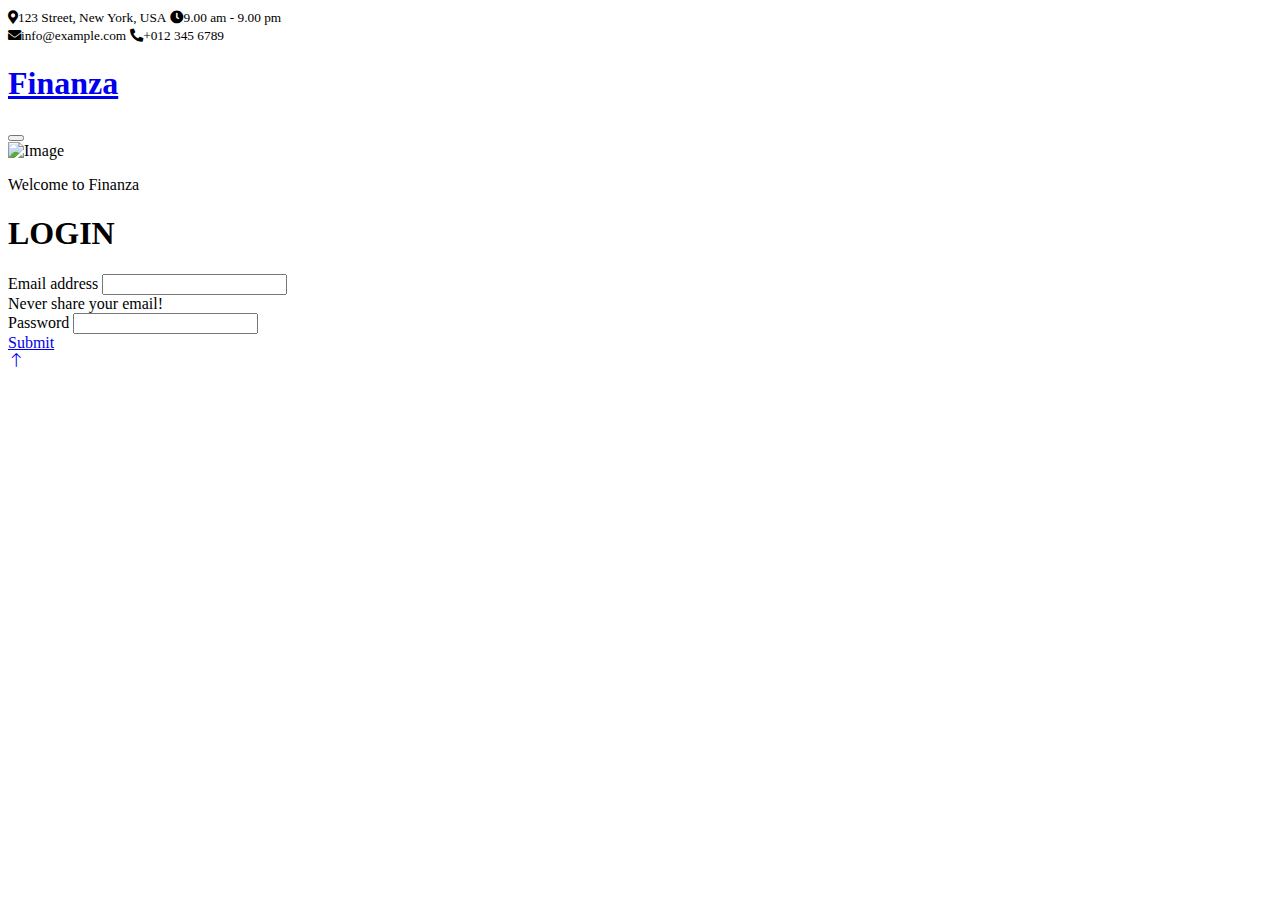
==== index.html @ 808ad1a1 "Add files via upload" ====
<!DOCTYPE html>
<html lang="en">

<head>
    <meta charset="utf-8">
    <title>Finanza - Financial Services Website Template</title>
    <meta content="width=device-width, initial-scale=1.0" name="viewport">
    <meta content="" name="keywords">
    <meta content="" name="description">

    <!-- Favicon -->
    <link href="img/favicon.ico" rel="icon">

    <!-- Google Web Fonts -->
    <link rel="preconnect" href="https://fonts.googleapis.com">
    <link rel="preconnect" href="https://fonts.gstatic.com" crossorigin>
    <link href="https://fonts.googleapis.com/css2?family=Jost:wght@500;600;700&family=Open+Sans:wght@400;500&display=swap" rel="stylesheet">  

    <!-- Icon Font Stylesheet -->
    <link href="https://cdnjs.cloudflare.com/ajax/libs/font-awesome/5.10.0/css/all.min.css" rel="stylesheet">
    <link href="https://cdn.jsdelivr.net/npm/bootstrap-icons@1.4.1/font/bootstrap-icons.css" rel="stylesheet">

    <!-- Libraries Stylesheet -->
    <link href="lib/animate/animate.min.css" rel="stylesheet">
    <link href="lib/owlcarousel/assets/owl.carousel.min.css" rel="stylesheet">

    <!-- Customized Bootstrap Stylesheet -->
    <link href="css/bootstrap.min.css" rel="stylesheet">

    <!-- Template Stylesheet -->
    <link href="css/style.css" rel="stylesheet">
</head>

<body>
    <!-- Spinner Start -->
    <!-- <div id="spinner" class="show bg-white position-fixed translate-middle w-100 vh-100 top-50 start-50 d-flex align-items-center justify-content-center">
        <div class="spinner-border text-primary" role="status" style="width: 3rem; height: 3rem;"></div>
    </div> -->
    <!-- Spinner End -->


    <!-- Navbar Start -->
    <div class="container-fluid fixed-top px-0 wow fadeIn" data-wow-delay="0.1s">
        <div class="top-bar row gx-0 align-items-center d-none d-lg-flex">
            <div class="col-lg-6 px-5 text-start">
                <small><i class="fa fa-map-marker-alt text-primary me-2"></i>123 Street, New York, USA</small>
                <small class="ms-4"><i class="fa fa-clock text-primary me-2"></i>9.00 am - 9.00 pm</small>
            </div>
            <div class="col-lg-6 px-5 text-end">
                <small><i class="fa fa-envelope text-primary me-2"></i>info@example.com</small>
                <small class="ms-4"><i class="fa fa-phone-alt text-primary me-2"></i>+012 345 6789</small>
            </div>
        </div>

        <nav class="navbar navbar-expand-lg navbar-light py-lg-0 px-lg-5 wow fadeIn" data-wow-delay="0.1s">
            <a href="LOGIN.html" class="navbar-brand ms-4 ms-lg-0">
                <h1 class="display-5 text-primary m-0">Finanza</h1>
            </a>
            <button type="button" class="navbar-toggler me-4" data-bs-toggle="collapse" data-bs-target="#navbarCollapse">
                <span class="navbar-toggler-icon"></span>
            </button>
        </nav>
    </div>
    <!-- Navbar End -->


    <!-- Carousel Start -->

        <div id="header-carousel" class="carousel slide carousel-fade" data-bs-ride="carousel">
            <div class="carousel-inner">
                <div class="carousel-item active">
                    <img class="w-100 wow fadeIn" src="img/carousel-1.jpg" alt="Image">
                    <div class="carousel-caption">
                        <div class="container">
                            <div class="row justify-content-start">
                                <div class="col-lg-8 margin-login">
                                    <p class="d-inline-block border border-white rounded text-primary fw-semi-bold py-1 px-3 animated slideInDown">Welcome to Finanza</p>
                                    <h1 class="display-1 mb-4 animated slideInDown">LOGIN</h1>
                                    <form class="animated slideInDown">
                                        <div class="mb-3">
                                          <label for="exampleInputEmail1" class="form-label custom-label-color ">Email address</label>
                                          <input type="email" class="form-control w-50 input-border custom-label-color-2 " id="exampleInputEmail1" aria-describedby="emailHelp">
                                          <div id="emailHelp" class="form-text custom-label-color-2">Never share your email!</div>
                                        </div>
                                        <div class="mb-3">
                                          <label for="exampleInputPassword1" class="form-label custom-label-color">Password</label>
                                          <input type="password" class="form-control w-50 input-border custom-label-color-2 " id="exampleInputPassword1">
                                        </div>
                                        <a href="about.html" class="btn btn-primary">Submit</a>
                                      </form>
                                    
                                    <!-- <a href="" class="btn btn-primary py-3 px-5 animated slideInDown">LOGIN</a> -->
                                </div>
                            </div>
                        </div>
                    </div>
                </div>

            </div>

        </div>
    </div>
    <!-- Carousel End -->

    <!-- Footer Start -->
    <div class="container-fluid bg-dark text-light footer mt-5 py-5 wow fadeIn" data-wow-delay="0.1s">
    </div>
    <!-- Footer End -->





    <!-- Back to Top -->
    <a href="#" class="btn btn-lg btn-primary btn-lg-square rounded-circle back-to-top"><i class="bi bi-arrow-up"></i></a>


    <!-- JavaScript Libraries -->
    <script src="https://code.jquery.com/jquery-3.4.1.min.js"></script>
    <script src="https://cdn.jsdelivr.net/npm/bootstrap@5.0.0/dist/js/bootstrap.bundle.min.js"></script>
    <script src="lib/wow/wow.min.js"></script>
    <script src="lib/easing/easing.min.js"></script>
    <script src="lib/waypoints/waypoints.min.js"></script>
    <script src="lib/owlcarousel/owl.carousel.min.js"></script>
    <script src="lib/counterup/counterup.min.js"></script>

    <!-- Template Javascript -->
    <script src="js/main.js"></script>
</body>

</html>
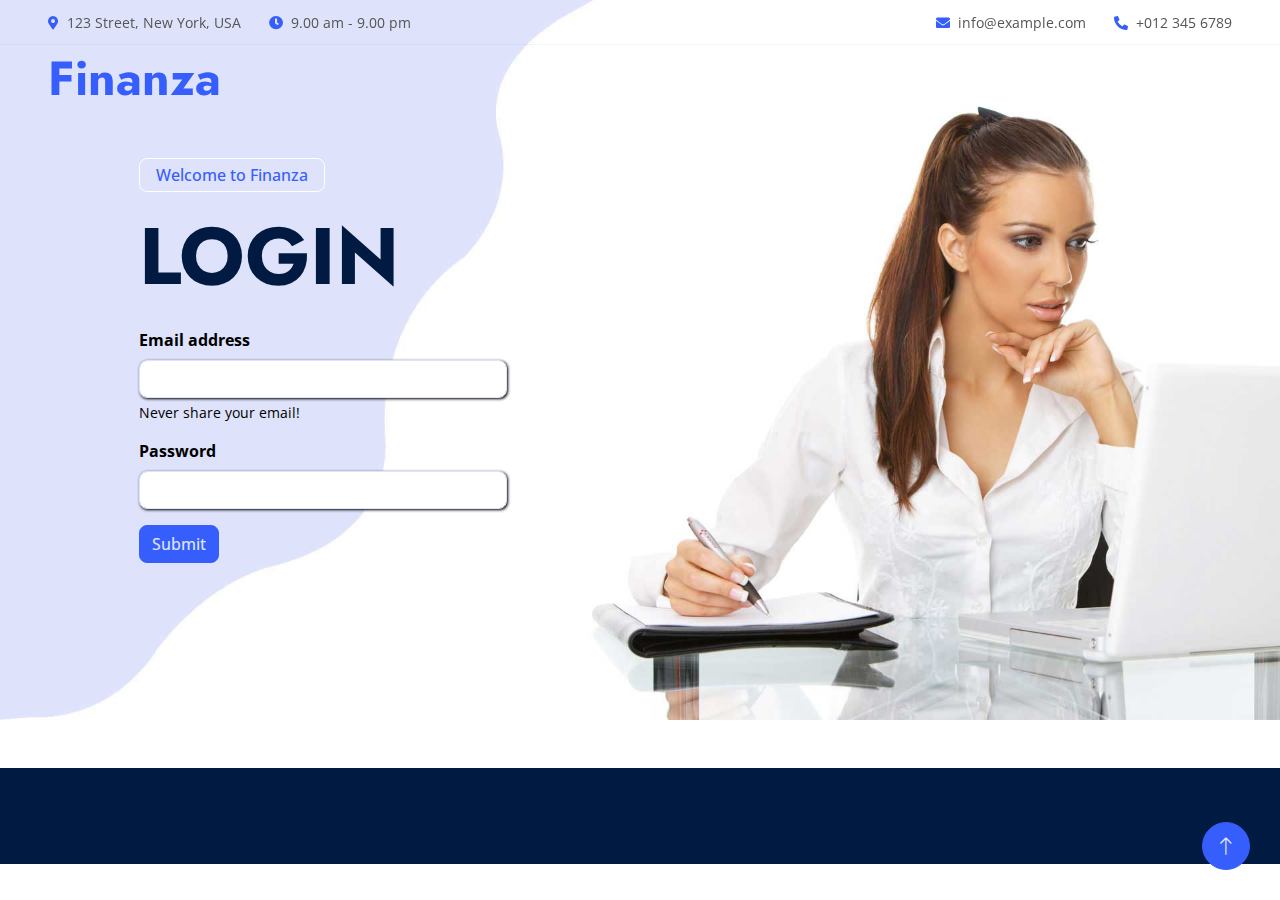
==== commit 6b517928: "Update index.html" ====
--- a/index.html
+++ b/index.html
@@ -53,7 +53,7 @@
         </div>
 
         <nav class="navbar navbar-expand-lg navbar-light py-lg-0 px-lg-5 wow fadeIn" data-wow-delay="0.1s">
-            <a href="LOGIN.html" class="navbar-brand ms-4 ms-lg-0">
+            <a href="index.html" class="navbar-brand ms-4 ms-lg-0">
                 <h1 class="display-5 text-primary m-0">Finanza</h1>
             </a>
             <button type="button" class="navbar-toggler me-4" data-bs-toggle="collapse" data-bs-target="#navbarCollapse">
@@ -128,4 +128,4 @@
     <script src="js/main.js"></script>
 </body>
 
-</html>+</html>
--- a/css/style.css
+++ b/css/style.css
@@ -0,0 +1,651 @@
+/********** Template CSS **********/
+:root {
+    --primary: #355EFC;
+    --secondary: #E93C05;
+    --tertiary: #555555;
+    --light: #DFE4FD;
+    --dark: #011A41;
+}
+
+.back-to-top {
+    position: fixed;
+    display: none;
+    right: 30px;
+    bottom: 30px;
+    z-index: 99;
+}
+
+h1,
+.h1,
+h2,
+.h2,
+.fw-bold {
+    font-weight: 700 !important;
+}
+
+h3,
+.h3,
+h4,
+.h4,
+.fw-medium {
+    font-weight: 600 !important;
+}
+
+h5,
+.h5,
+h6,
+.h6,
+.fw-semi-bold {
+    font-weight: 500 !important;
+}
+
+
+/*** Spinner ***/
+#spinner {
+    opacity: 0;
+    visibility: hidden;
+    transition: opacity .5s ease-out, visibility 0s linear .5s;
+    z-index: 99999;
+}
+
+#spinner.show {
+    transition: opacity .5s ease-out, visibility 0s linear 0s;
+    visibility: visible;
+    opacity: 1;
+}
+
+
+/*** Button ***/
+.btn {
+    transition: .5s;
+    font-weight: 500;
+}
+
+.btn-primary,
+.btn-outline-primary:hover {
+    color: var(--light);
+}
+
+.btn-square {
+    width: 38px;
+    height: 38px;
+}
+
+.btn-sm-square {
+    width: 32px;
+    height: 32px;
+}
+
+.btn-lg-square {
+    width: 48px;
+    height: 48px;
+}
+
+.btn-square,
+.btn-sm-square,
+.btn-lg-square {
+    padding: 0;
+    display: flex;
+    align-items: center;
+    justify-content: center;
+    font-weight: normal;
+}
+
+
+/*** Navbar ***/
+.fixed-top {
+    transition: .5s;
+}
+
+.top-bar {
+    height: 45px;
+    border-bottom: 1px solid rgba(53, 94, 252, .07);
+}
+
+.navbar .dropdown-toggle::after {
+    border: none;
+    content: "\f107";
+    font-family: "Font Awesome 5 Free";
+    font-weight: 900;
+    vertical-align: middle;
+    margin-left: 8px;
+}
+
+.navbar .navbar-nav .nav-link {
+    padding: 25px 15px;
+    color: var(--tertiary);
+    font-weight: 500;
+    outline: none;
+}
+
+.navbar .navbar-nav .nav-link:hover,
+.navbar .navbar-nav .nav-link.active {
+    color: var(--primary);
+}
+
+@media (max-width: 991.98px) {
+    .navbar .navbar-nav {
+        margin-top: 10px;
+        border-top: 1px solid rgba(0, 0, 0, .07);
+        background: #FFFFFF;
+    }
+
+    .navbar .navbar-nav .nav-link {
+        padding: 10px 0;
+    }
+}
+
+@media (min-width: 992px) {
+    .navbar .nav-item .dropdown-menu {
+        display: block;
+        visibility: hidden;
+        top: 100%;
+        transform: rotateX(-75deg);
+        transform-origin: 0% 0%;
+        transition: .5s;
+        opacity: 0;
+    }
+
+    .navbar .nav-item:hover .dropdown-menu {
+        transform: rotateX(0deg);
+        visibility: visible;
+        transition: .5s;
+        opacity: 1;
+    }
+}
+
+
+/*** Header ***/
+.carousel-caption {
+    top: 0;
+    left: 0;
+    right: 0;
+    bottom: 0;
+    display: flex;
+    align-items: center;
+    justify-content: center;
+    text-align: start;
+    z-index: 1;
+}
+
+.carousel-control-prev,
+.carousel-control-next {
+    width: 3rem;
+}
+
+.carousel-control-prev-icon,
+.carousel-control-next-icon {
+    width: 3rem;
+    height: 3rem;
+    background-color: var(--primary);
+    border: 10px solid var(--primary);
+}
+
+.carousel-control-prev-icon {
+    border-radius: 0 3rem 3rem 0;
+}
+
+.carousel-control-next-icon {
+    border-radius: 3rem 0 0 3rem;
+}
+
+@media (max-width: 768px) {
+    #header-carousel .carousel-item {
+        position: relative;
+        min-height: 450px;
+    }
+    
+    #header-carousel .carousel-item img {
+        position: absolute;
+        width: 100%;
+        height: 100%;
+        object-fit: cover;
+    }
+}
+
+.page-header {
+    padding-top: 12rem;
+    padding-bottom: 6rem;
+    background: url(../img/header.jpg) top left no-repeat;
+    background-size: cover;
+}
+
+.page-header .breadcrumb-item,
+.page-header .breadcrumb-item a {
+    font-weight: 500;
+}
+
+.page-header .breadcrumb-item+.breadcrumb-item::before {
+    color: var(--tertiary);
+}
+
+
+/*** Facts ***/
+.facts {
+    background: linear-gradient(rgba(53, 94, 252, .95), rgba(53, 94, 252, .95)), url(../img/bg.png);
+}
+
+
+/*** Callback ***/
+.callback {
+    position: relative;
+}
+
+.callback::before {
+    position: absolute;
+    content: "";
+    width: 100%;
+    height: 50%;
+    top: 0;
+    left: 0;
+    background: linear-gradient(rgba(53, 94, 252, .95), rgba(53, 94, 252, .95)), url(../img/bg.png);
+    z-index: -1;
+}
+
+
+/*** Feature ***/
+.feature .feature-box,
+.feature .feature-box * {
+    transition: .5s;
+}
+
+.feature .feature-box:hover {
+    background: var(--primary);
+    border-color: var(--primary) !important;
+}
+
+.feature .feature-box:hover * {
+    color: #FFFFFF !important;
+}
+
+
+/*** Service ***/
+.service .nav .nav-link {
+    transition: .5s;
+}
+
+.service .nav .nav-link.active {
+    border-color: var(--primary) !important;
+    background: var(--primary);
+}
+
+.service .nav .nav-link.active h5 {
+    color: #FFFFFF !important;
+}
+
+.service .nav .nav-link.active h5 i {
+    color: #FFFFFF !important;
+}
+
+
+/*** Project ***/
+.project-item,
+.project-item .project-img {
+    position: relative;
+}
+
+.project-item .project-img a {
+    position: absolute;
+    width: 100%;
+    height: 100%;
+    top: 0;
+    left: 0;
+    background: rgba(255, 255, 255, .5);
+    display: flex;
+    align-items: center;
+    justify-content: center;
+    border-radius: 8px;
+    opacity: 0;
+    transition: .5s;
+}
+
+.project-item:hover .project-img a {
+    opacity: 1;
+}
+
+.project-item .project-title {
+    position: absolute;
+    top: 3rem;
+    right: 0;
+    bottom: 0;
+    left: 3rem;
+    border: 1px solid var(--light);
+    border-radius: 8px;
+    display: flex;
+    align-items: flex-end;
+    padding: 18px;
+    z-index: -1;
+    transition: .5s;
+}
+
+.project-item:hover .project-title {
+    background: var(--primary);
+    border-color: var(--primary);
+}
+
+.project-item .project-title h4 {
+    transition: .5s;
+}
+
+.project-item:hover .project-title h4 {
+    color: #FFFFFF;
+}
+
+.project-carousel .owl-nav {
+    margin-top: 25px;
+    display: flex;
+    justify-content: center;
+}
+
+.project-carousel .owl-nav .owl-prev,
+.project-carousel .owl-nav .owl-next {
+    margin: 0 12px;
+    width: 45px;
+    height: 45px;
+    display: flex;
+    align-items: center;
+    justify-content: center;
+    color: var(--primary);
+    background: var(--light);
+    border-radius: 45px;
+    font-size: 22px;
+    transition: .5s;
+}
+
+.project-carousel .owl-nav .owl-prev:hover,
+.project-carousel .owl-nav .owl-next:hover {
+    background: var(--primary);
+    color: var(--light);
+}
+
+
+/*** Team ***/
+.team-item {
+    position: relative;
+    padding: 4rem 0;
+}
+
+.team-item img {
+    position: relative;
+    z-index: 2;
+}
+
+.team-item .team-text {
+    position: absolute;
+    top: 0;
+    right: 3rem;
+    bottom: 0;
+    left: 3rem;
+    padding: 15px;
+    border: 1px solid var(--light);
+    border-radius: 8px;
+    display: flex;
+    flex-direction: column;
+    align-items: center;
+    justify-content: space-between;
+    transition: .5s;
+    z-index: 1;
+}
+
+.team-item:hover .team-text {
+    background: var(--primary);
+    border-color: var(--primary);
+}
+
+.team-item .team-text h4 {
+    transition: .5s;
+}
+
+.team-item:hover .team-text h4 {
+    color: #FFFFFF;
+}
+
+.team-item .team-social .btn {
+    background: var(--light);
+    color: var(--primary);
+}
+
+.team-item:hover .team-social .btn {
+    background: #FFFFFF;
+}
+
+.team-item .team-social .btn:hover {
+    background: var(--primary);
+    color: var(--light);
+}
+
+
+/*** Testimonial ***/
+.testimonial-item {
+    position: relative;
+    text-align: center;
+    padding-top: 30px;
+}
+
+.testimonial-item .testimonial-text {
+    position: relative;
+    text-align: center;
+}
+
+.testimonial-item .testimonial-text .btn-square {
+    position: absolute;
+    width: 60px;
+    height: 60px;
+    top: -30px;
+    left: 50%;
+    transform: translateX(-50%);
+}
+
+.testimonial-item .testimonial-text::before {
+    position: absolute;
+    content: "";
+    bottom: -60px;
+    left: 50%;
+    transform: translateX(-50%);
+    border: 30px solid;
+    border-color: var(--light) transparent transparent transparent;
+}
+
+.testimonial-item .testimonial-text::after {
+    position: absolute;
+    content: "";
+    bottom: -59px;
+    left: 50%;
+    transform: translateX(-50%);
+    border: 30px solid;
+    border-color: #FFFFFF transparent transparent transparent;
+}
+
+.testimonial-carousel .owl-item img {
+    margin: 0 auto;
+    width: 100px;
+    height: 100px;
+}
+
+.testimonial-carousel .owl-dots {
+    margin-top: 25px;
+    display: flex;
+    align-items: flex-end;
+    justify-content: center;
+}
+
+.testimonial-carousel .owl-dot {
+    position: relative;
+    display: inline-block;
+    margin: 0 5px;
+    width: 30px;
+    height: 30px;
+    border: 1px solid var(--light);
+    border-radius: 30px;
+    transition: .5s;
+}
+
+.testimonial-carousel .owl-dot::after {
+    position: absolute;
+    content: "";
+    width: 16px;
+    height: 16px;
+    top: 6px;
+    left: 6px;
+    border-radius: 16px;
+    background: var(--light);
+    transition: .5s;
+}
+
+.testimonial-carousel .owl-dot.active {
+    border-color: var(--primary);
+}
+
+.testimonial-carousel .owl-dot.active::after {
+    background: var(--primary);
+}
+
+
+/*** Footer ***/
+.footer .btn.btn-link {
+    display: block;
+    margin-bottom: 5px;
+    padding: 0;
+    text-align: left;
+    color: var(--light);
+    font-weight: normal;
+    text-transform: capitalize;
+    transition: .3s;
+}
+
+.footer .btn.btn-link::before {
+    position: relative;
+    content: "\f105";
+    font-family: "Font Awesome 5 Free";
+    font-weight: 900;
+    margin-right: 10px;
+}
+
+.footer .btn.btn-link:hover {
+    color: var(--primary);
+    letter-spacing: 1px;
+    box-shadow: none;
+}
+
+.copyright {
+    color: var(--light);
+    background: #000B1C;
+}
+
+.copyright a {
+    color: var(--light);
+}
+
+.copyright a:hover {
+    color: var(--primary);
+}
+
+
+/* ANDRE */
+.custom-label-color {
+  color:black;
+  font-weight: bold; 
+}
+
+.custom-label-color-2 {
+    color:black;
+  }
+
+.input-border {
+    box-shadow: 1px 1px 3px;
+
+  }
+
+.margin-login {
+    margin-left: 5%;
+
+}
+
+.button-17 {
+  align-items: center;
+  appearance: none;
+  background-color: #355EFC;
+  border-radius: 24px;
+  border-style: none;
+  box-shadow: rgba(0, 0, 0, .2) 0 3px 5px -1px,rgba(0, 0, 0, .14) 0 6px 10px 0,rgba(0, 0, 0, .12) 0 1px 18px 0;
+  box-sizing: border-box;
+  color: white;
+  cursor: pointer;
+  display: inline-flex;
+  fill: currentcolor;
+  font-family: "Google Sans",Roboto,Arial,sans-serif;
+  font-size: 14px;
+  font-weight: 500;
+  height: 48px;
+  justify-content: center;
+  letter-spacing: .25px;
+  line-height: normal;
+  max-width: 100%;
+  overflow: visible;
+  padding: 2px 24px;
+  position: relative;
+  text-align: center;
+  text-transform: none;
+  transition: box-shadow 280ms cubic-bezier(.4, 0, .2, 1),opacity 15ms linear 30ms,transform 270ms cubic-bezier(0, 0, .2, 1) 0ms;
+  user-select: none;
+  -webkit-user-select: none;
+  touch-action: manipulation;
+  width: auto;
+  will-change: transform,opacity;
+  z-index: 0;
+}
+
+.button-17:hover {
+  background: #F6F9FE;
+  color: #174ea6;
+}
+
+.button-17:active {
+  box-shadow: 0 4px 4px 0 rgb(60 64 67 / 30%), 0 8px 12px 6px rgb(60 64 67 / 15%);
+  outline: none;
+}
+
+.button-17:focus {
+  outline: none;
+  border: 2px solid #4285f4;
+}
+
+.button-17:not(:disabled) {
+  box-shadow: rgba(60, 64, 67, .3) 0 1px 3px 0, rgba(60, 64, 67, .15) 0 4px 8px 3px;
+}
+
+.button-17:not(:disabled):hover {
+  box-shadow: rgba(60, 64, 67, .3) 0 2px 3px 0, rgba(60, 64, 67, .15) 0 6px 10px 4px;
+}
+
+.button-17:not(:disabled):focus {
+  box-shadow: rgba(60, 64, 67, .3) 0 1px 3px 0, rgba(60, 64, 67, .15) 0 4px 8px 3px;
+}
+
+.button-17:not(:disabled):active {
+  box-shadow: rgba(60, 64, 67, .3) 0 4px 4px 0, rgba(60, 64, 67, .15) 0 8px 12px 6px;
+}
+
+.button-17:disabled {
+  box-shadow: rgba(60, 64, 67, .3) 0 1px 3px 0, rgba(60, 64, 67, .15) 0 4px 8px 3px;
+}
+
+.breadcrumb {
+    display: flex;
+    margin-left: 1%;
+    font-size: 28px;
+    color:#555555;
+
+}
+
+.img-myself{
+    height: 90%;
+    width: 70%;
+    justify-content: center;
+}
+
+.margin-data{
+    margin : 0px;
+    padding: 0px;
+    height: 60px;
+}
